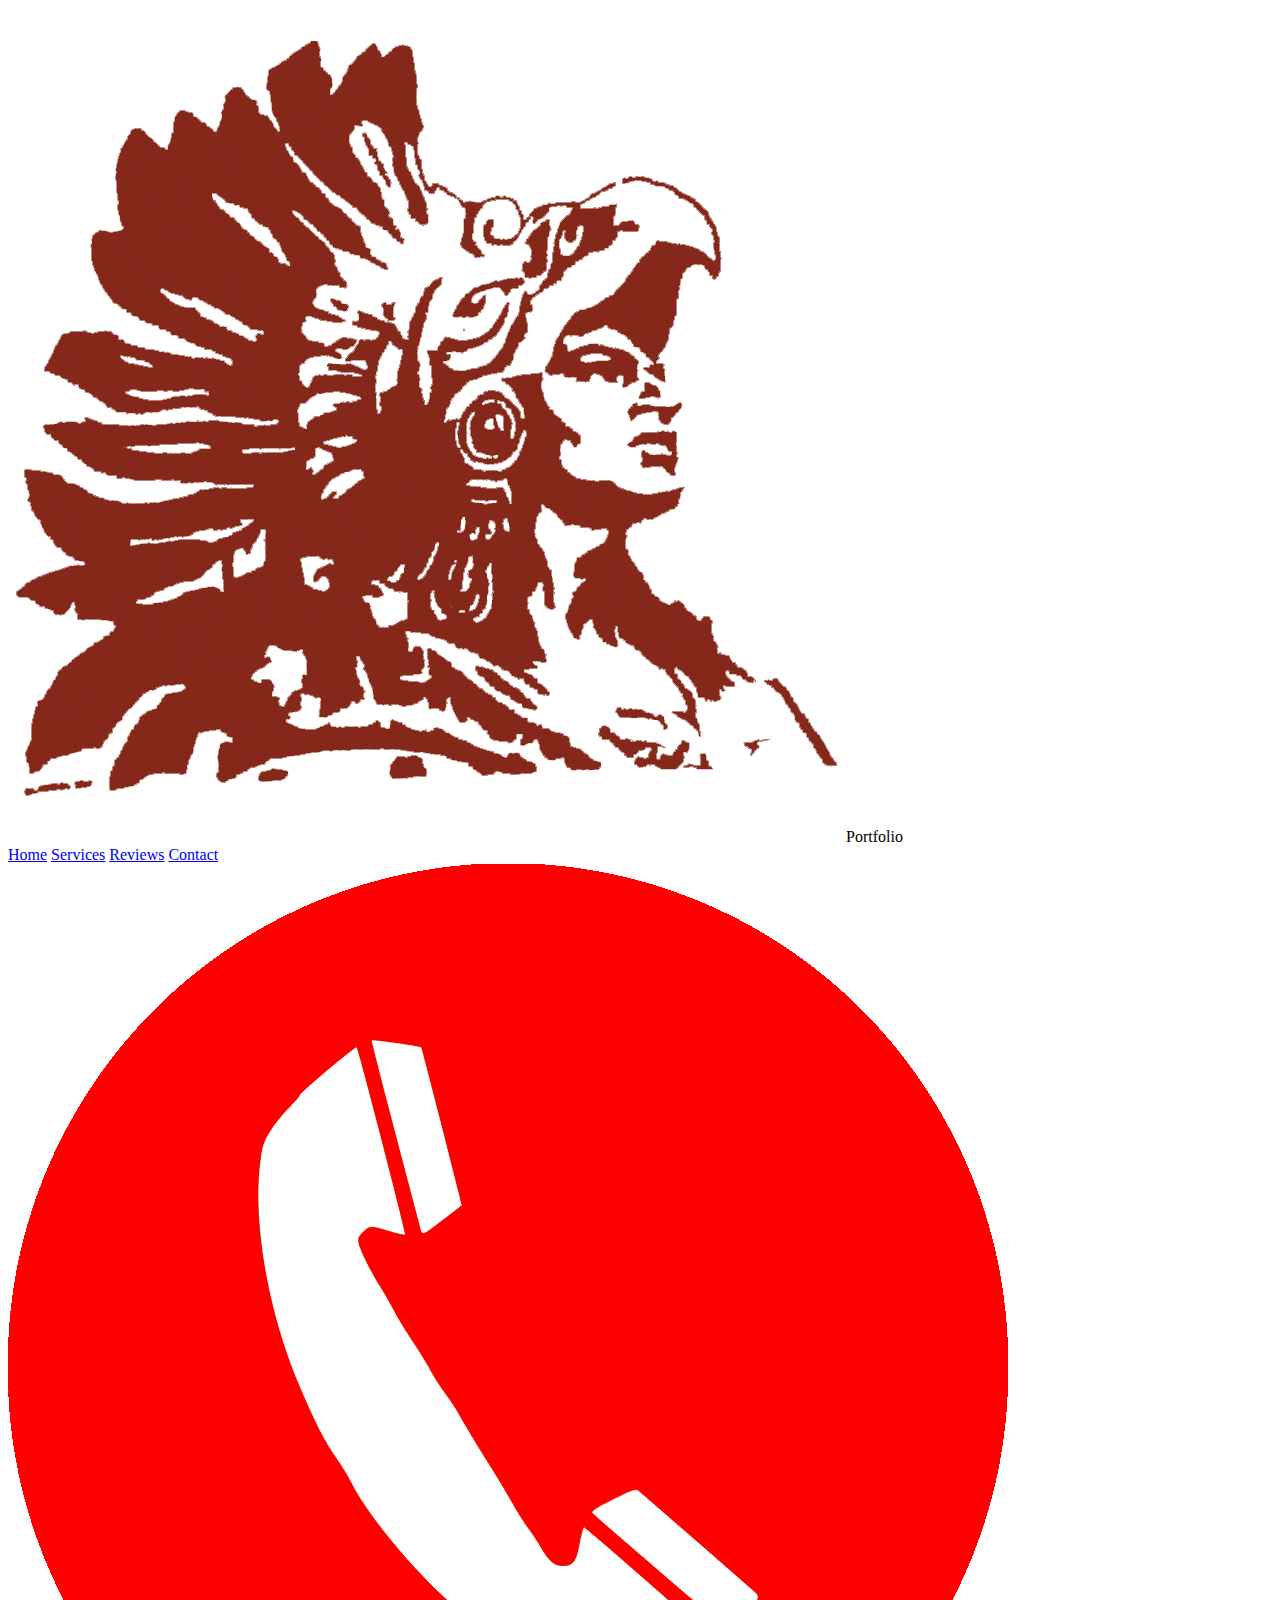
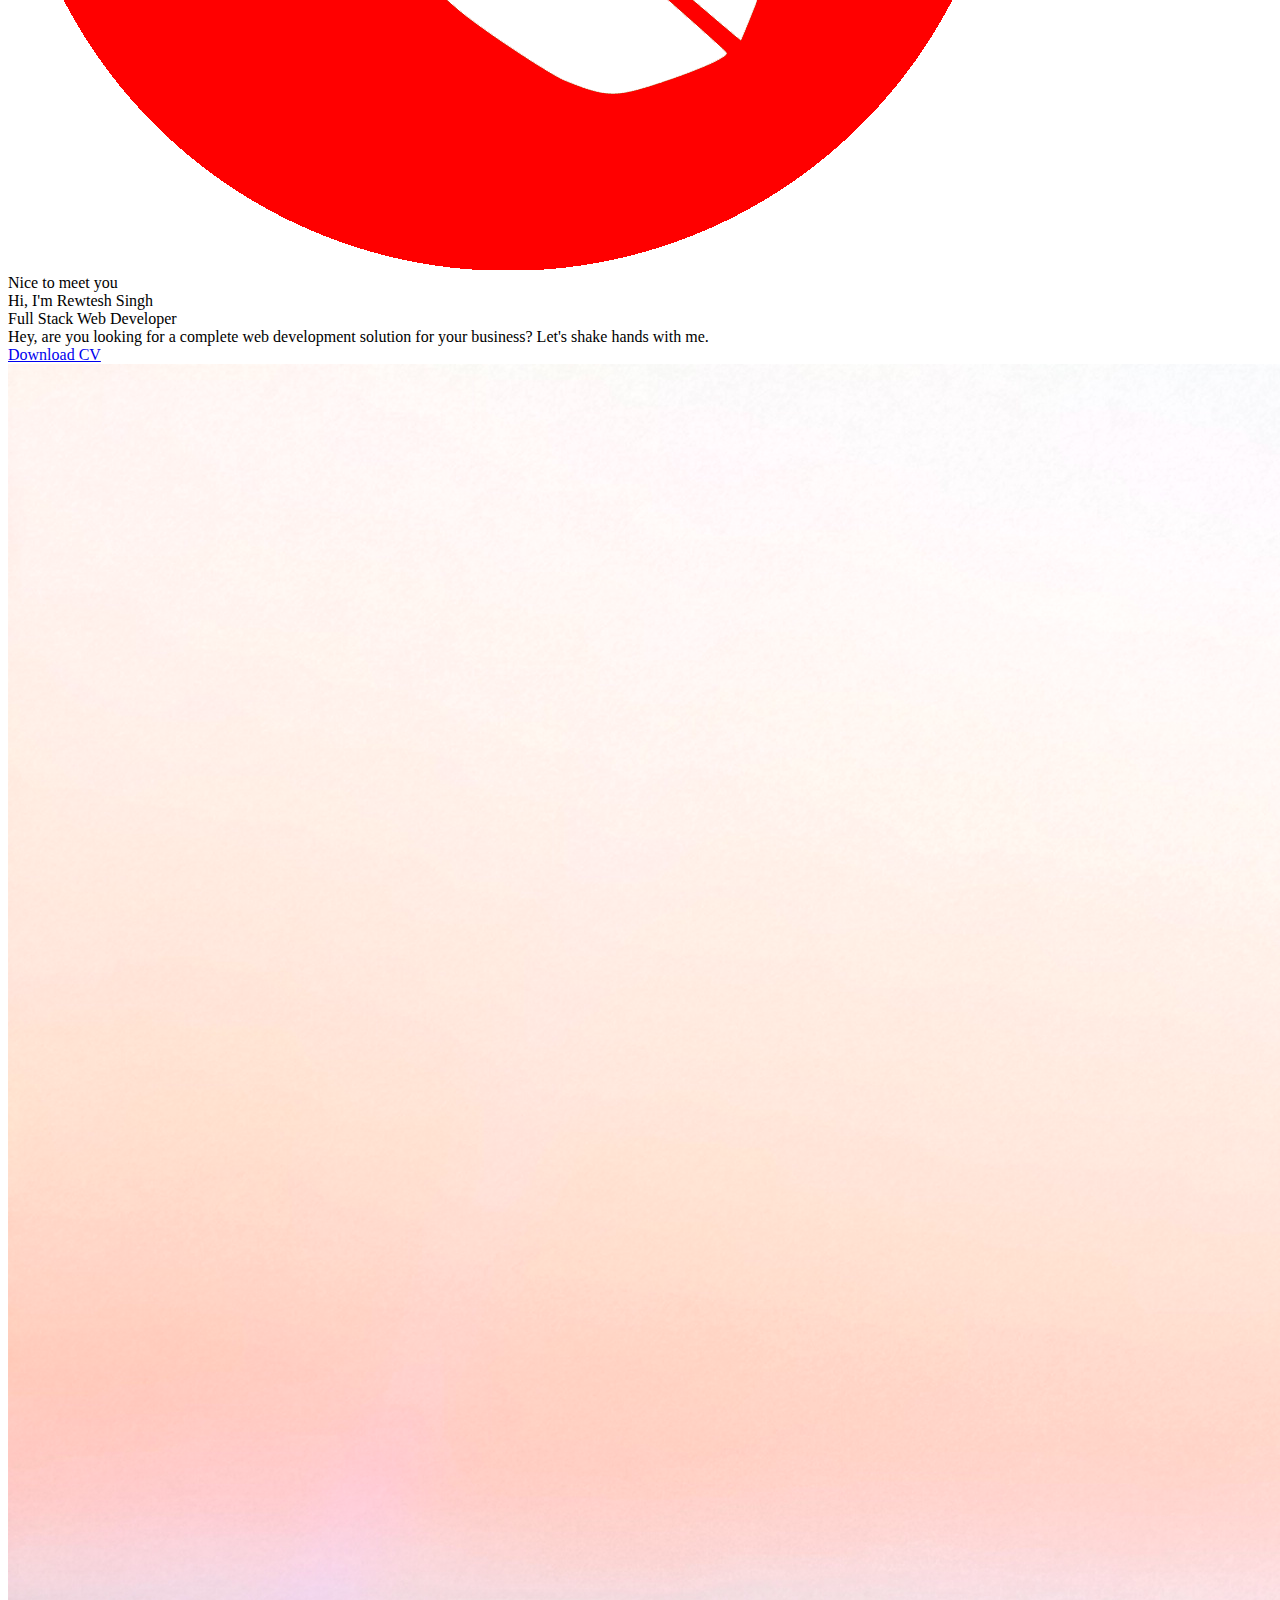
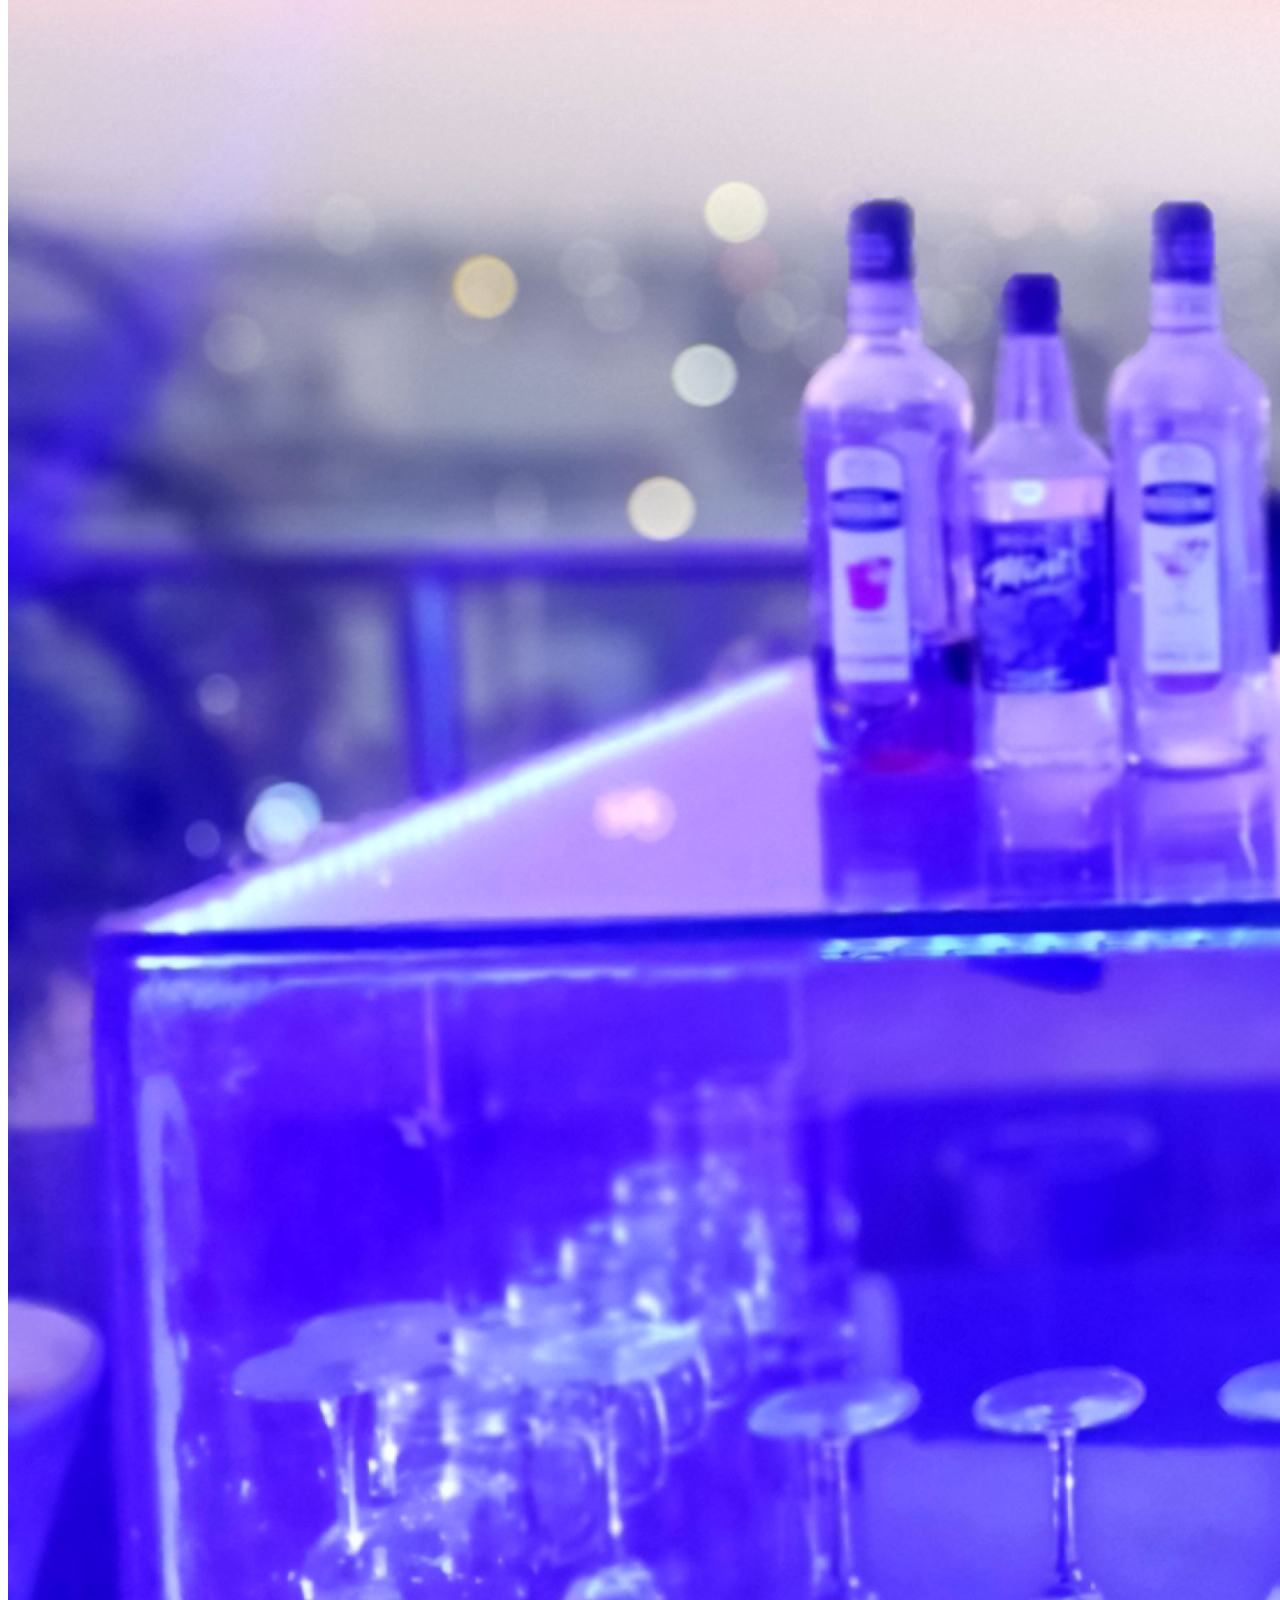
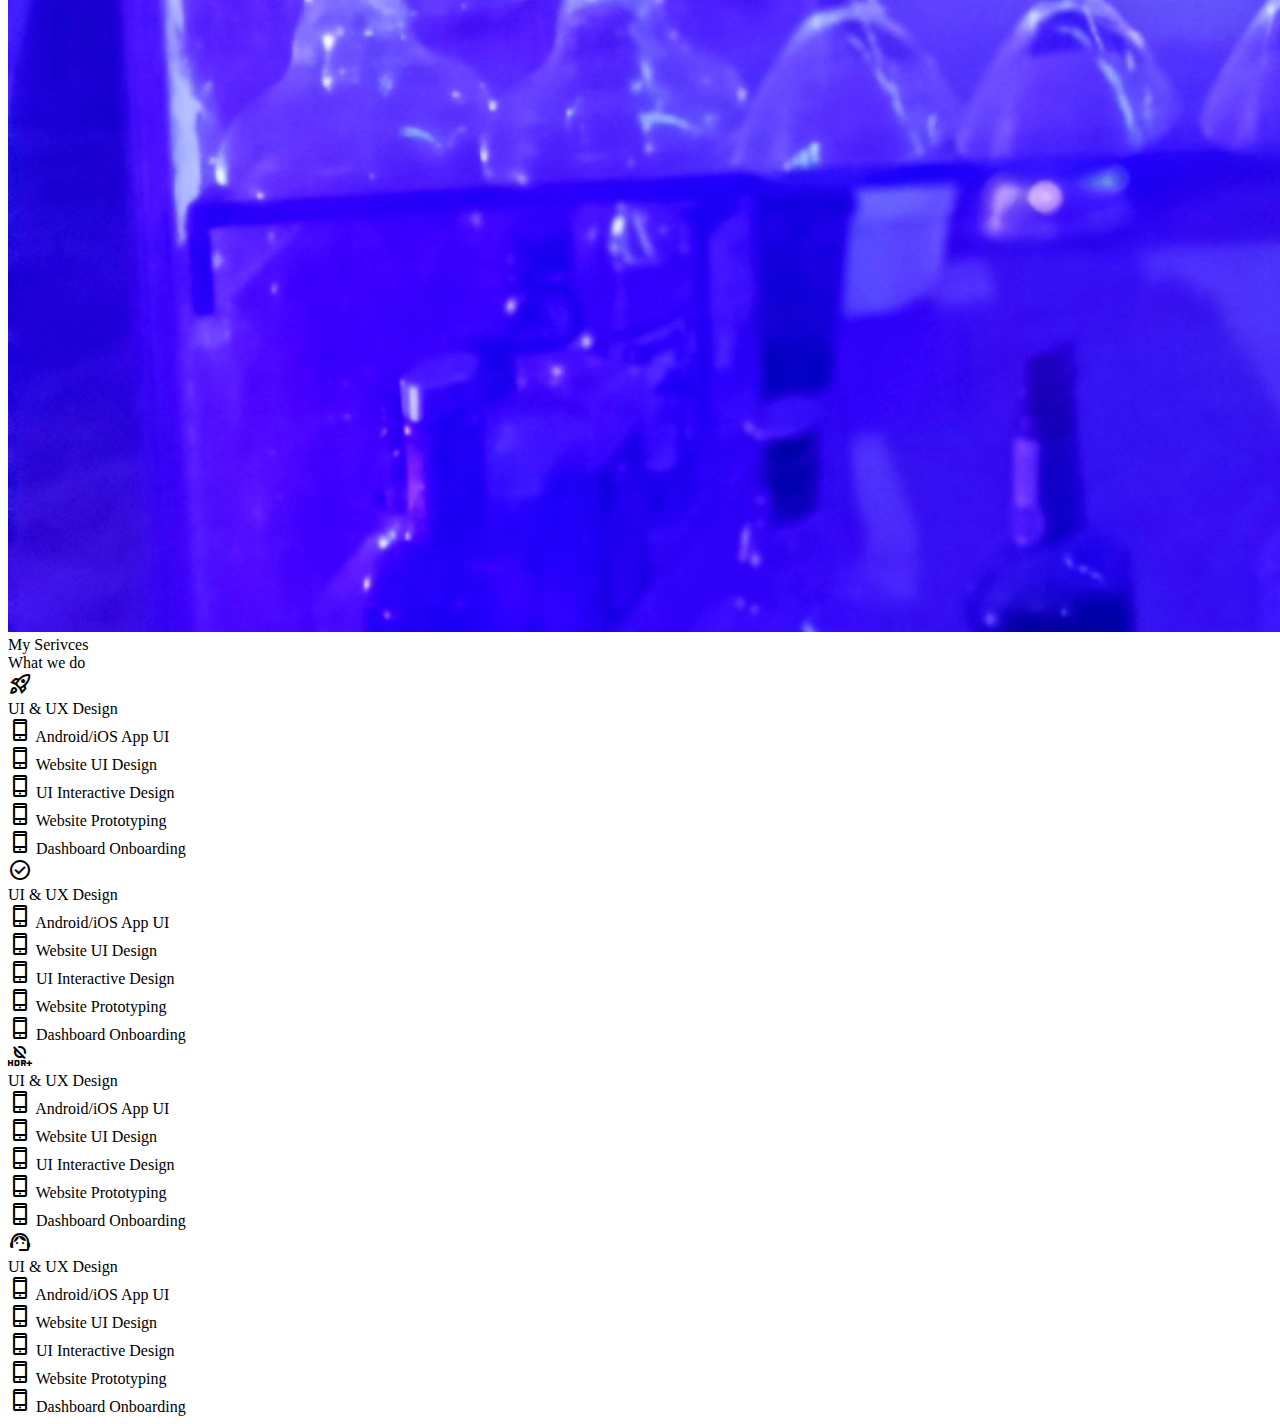
==== Day-4/index.html @ 5840791c "chng" ====
<!DOCTYPE html>
<html lang="en">
<head>
    <!-- Meta Tags -->
    <meta charset="UTF-8">
    <meta http-equiv="X-UA-Compatible" content="IE=edge">
    <meta name="viewport" content="width=device-width, initial-scale=1.0">
    
    <!-- Title -->
    <title>My Portfolio</title>
    
    <!-- Fonts -->
    <link rel="preconnect" href="https://fonts.googleapis.com">
    <link rel="preconnect" href="https://fonts.gstatic.com" crossorigin>
    <link href="https://fonts.googleapis.com/css2?family=Open+Sans:wght@600&display=swap" rel="stylesheet">
    <link href="https://fonts.googleapis.com/css2?family=Pacifico&display=swap" rel="stylesheet">

    <!-- Icons -->
    <link rel="stylesheet" href="https://fonts.googleapis.com/css2?family=Material+Symbols+Outlined:opsz,wght,FILL,GRAD@48,400,0,0" />
    <link rel="stylesheet" href="https://fonts.googleapis.com/css2?family=Material+Symbols+Outlined:opsz,wght,FILL,GRAD@20..48,100..700,0..1,-50..200" />
    <link rel="stylesheet" href="https://fonts.googleapis.com/css2?family=Material+Symbols+Outlined:opsz,wght,FILL,GRAD@48,400,0,0" />
    <link rel="stylesheet" href="https://fonts.googleapis.com/css2?family=Material+Symbols+Outlined:opsz,wght,FILL,GRAD@20..48,100..700,0..1,-50..200" />
    <!-- Styles -->
    <link rel="stylesheet" href="day4.0.css">
</head>
<body>
    <div class="navigation">
        <div class="logo">
            <img class="logoImage" src="logo.png" alt="">
            <span class="logoTitle">Portfolio</span>
        </div>

        <div class="menuItems">
            <a href="#"><span class="menuItem">Home</span></a>
            <a href="#"><span class="menuItem">Services</span></a>
            <a href="#"><span class="menuItem">Reviews</span></a>
            <a href="#"><span class="menuItem">Contact</span></a>
        </div>

        <div class="contact">
            <a class="contactButton" href="#">
                <img class="contactImage" src="call.png" alt="">
            </a>
        </div>
    </div>

    <div class="banner">
        <div class="bannerLeft">
            <div class="greeting">
                Nice to meet you
            </div>
            <div class="title">
                <div class="titleSpan">
                    Hi, I'm Rewtesh Singh
                </div>                                
                <div class="titleSpan">
                    Full Stack Web Developer
                </div>
            </div>
            <div class="description">
                Hey, are you looking for a complete web development
                solution for your business? 
                Let's shake hands with me.
            </div>
            <div class="showCV">
                <a href="#" class="showCVButton">
                    Download CV
                </a>
            </div>
        </div>

        <div class="bannerRight">
            <img class="bannerImage" src="IMG20230305185233.jpg" alt="">
        </div>
    </div>

    <div class="services">
        <!-- Service Text Headings -->
        <div class="serviceText">
            <!-- service text sub-heading -->
            <div class="textSubHeading">My Serivces</div>

            <!-- Service text heading -->
            <div class="textHeading">What we do</div>
        </div>

        <!-- Service Cards -->
        <div class="serviceCards">
            <div class="serviceCard">
                <div class="serviceIconDiv">
                    <span class="serviceIcon material-symbols-outlined">rocket_launch</span>
                </div>
                <div class="serviceTitle">UI & UX Design</div>
                <div class="serviceFeatures">
                    <div class="serviceFeature">
                        <span class="serviceFeatureIcon material-symbols-outlined">
                            phone_iphone
                        </span>
                        <span class="serviceFeatureText">Android/iOS App UI</span>
                    </div>
                    <div class="serviceFeature">
                        <span class="serviceFeatureIcon material-symbols-outlined">
                            phone_iphone
                        </span>
                        <span class="serviceFeatureText">Website UI Design</span>
                    </div>
                    <div class="serviceFeature">
                        <span class="serviceFeatureIcon material-symbols-outlined">
                            phone_iphone
                        </span>
                        <span class="serviceFeatureText">UI Interactive Design</span>
                    </div>
                    <div class="serviceFeature">
                        <span class="serviceFeatureIcon material-symbols-outlined">
                            phone_iphone
                        </span>
                        <span class="serviceFeatureText">Website Prototyping</span>
                    </div>
                    <div class="serviceFeature">
                        <span class="serviceFeatureIcon material-symbols-outlined">
                            phone_iphone
                        </span>
                        <span class="serviceFeatureText">Dashboard Onboarding</span>
                    </div>
                </div>
            </div>

            <div class="serviceCard">
                <div class="serviceIconDiv">
                    <span class="serviceIcon material-symbols-outlined">check_circle</span>
                </div>
                <div class="serviceTitle">UI & UX Design</div>
                <div class="serviceFeatures">
                    <div class="serviceFeature">
                        <span class="serviceFeatureIcon material-symbols-outlined">
                            phone_iphone
                        </span>
                        <span class="serviceFeatureText">Android/iOS App UI</span>
                    </div>
                    <div class="serviceFeature">
                        <span class="serviceFeatureIcon material-symbols-outlined">
                            phone_iphone
                        </span>
                        <span class="serviceFeatureText">Website UI Design</span>
                    </div>
                    <div class="serviceFeature">
                        <span class="serviceFeatureIcon material-symbols-outlined">
                            phone_iphone
                        </span>
                        <span class="serviceFeatureText">UI Interactive Design</span>
                    </div>
                    <div class="serviceFeature">
                        <span class="serviceFeatureIcon material-symbols-outlined">
                            phone_iphone
                        </span>
                        <span class="serviceFeatureText">Website Prototyping</span>
                    </div>
                    <div class="serviceFeature">
                        <span class="serviceFeatureIcon material-symbols-outlined">
                            phone_iphone
                        </span>
                        <span class="serviceFeatureText">Dashboard Onboarding</span>
                    </div>
                </div>
            </div>
            <div class="serviceCard">
                <div class="serviceIconDiv">
                    <span class="serviceIcon material-symbols-outlined">hdr_off_select</span>
                </div>
                <div class="serviceTitle">UI & UX Design</div>
                <div class="serviceFeatures">
                    <div class="serviceFeature">
                        <span class="serviceFeatureIcon material-symbols-outlined">
                            phone_iphone
                        </span>
                        <span class="serviceFeatureText">Android/iOS App UI</span>
                    </div>
                    <div class="serviceFeature">
                        <span class="serviceFeatureIcon material-symbols-outlined">
                            phone_iphone
                        </span>
                        <span class="serviceFeatureText">Website UI Design</span>
                    </div>
                    <div class="serviceFeature">
                        <span class="serviceFeatureIcon material-symbols-outlined">
                            phone_iphone
                        </span>
                        <span class="serviceFeatureText">UI Interactive Design</span>
                    </div>
                    <div class="serviceFeature">
                        <span class="serviceFeatureIcon material-symbols-outlined">
                            phone_iphone
                        </span>
                        <span class="serviceFeatureText">Website Prototyping</span>
                    </div>
                    <div class="serviceFeature">
                        <span class="serviceFeatureIcon material-symbols-outlined">
                            phone_iphone
                        </span>
                        <span class="serviceFeatureText">Dashboard Onboarding</span>
                    </div>
                </div>
            </div>
            <div class="serviceCard">
                <div class="serviceIconDiv">
                    <span class="serviceIcon material-symbols-outlined">support_agent</span>
                </div>
                <div class="serviceTitle">UI & UX Design</div>
                <div class="serviceFeatures">
                    <div class="serviceFeature">
                        <span class="serviceFeatureIcon material-symbols-outlined">
                            phone_iphone
                        </span>
                        <span class="serviceFeatureText">Android/iOS App UI</span>
                    </div>
                    <div class="serviceFeature">
                        <span class="serviceFeatureIcon material-symbols-outlined">
                            phone_iphone
                        </span>
                        <span class="serviceFeatureText">Website UI Design</span>
                    </div>
                    <div class="serviceFeature">
                        <span class="serviceFeatureIcon material-symbols-outlined">
                            phone_iphone
                        </span>
                        <span class="serviceFeatureText">UI Interactive Design</span>
                    </div>
                    <div class="serviceFeature">
                        <span class="serviceFeatureIcon material-symbols-outlined">
                            phone_iphone
                        </span>
                        <span class="serviceFeatureText">Website Prototyping</span>
                    </div>
                    <div class="serviceFeature">
                        <span class="serviceFeatureIcon material-symbols-outlined">
                            phone_iphone
                        </span>
                        <span class="serviceFeatureText">Dashboard Onboarding</span>
                    </div>
                </div>
            </div>
        </div>
    </div>


</body>
</html>
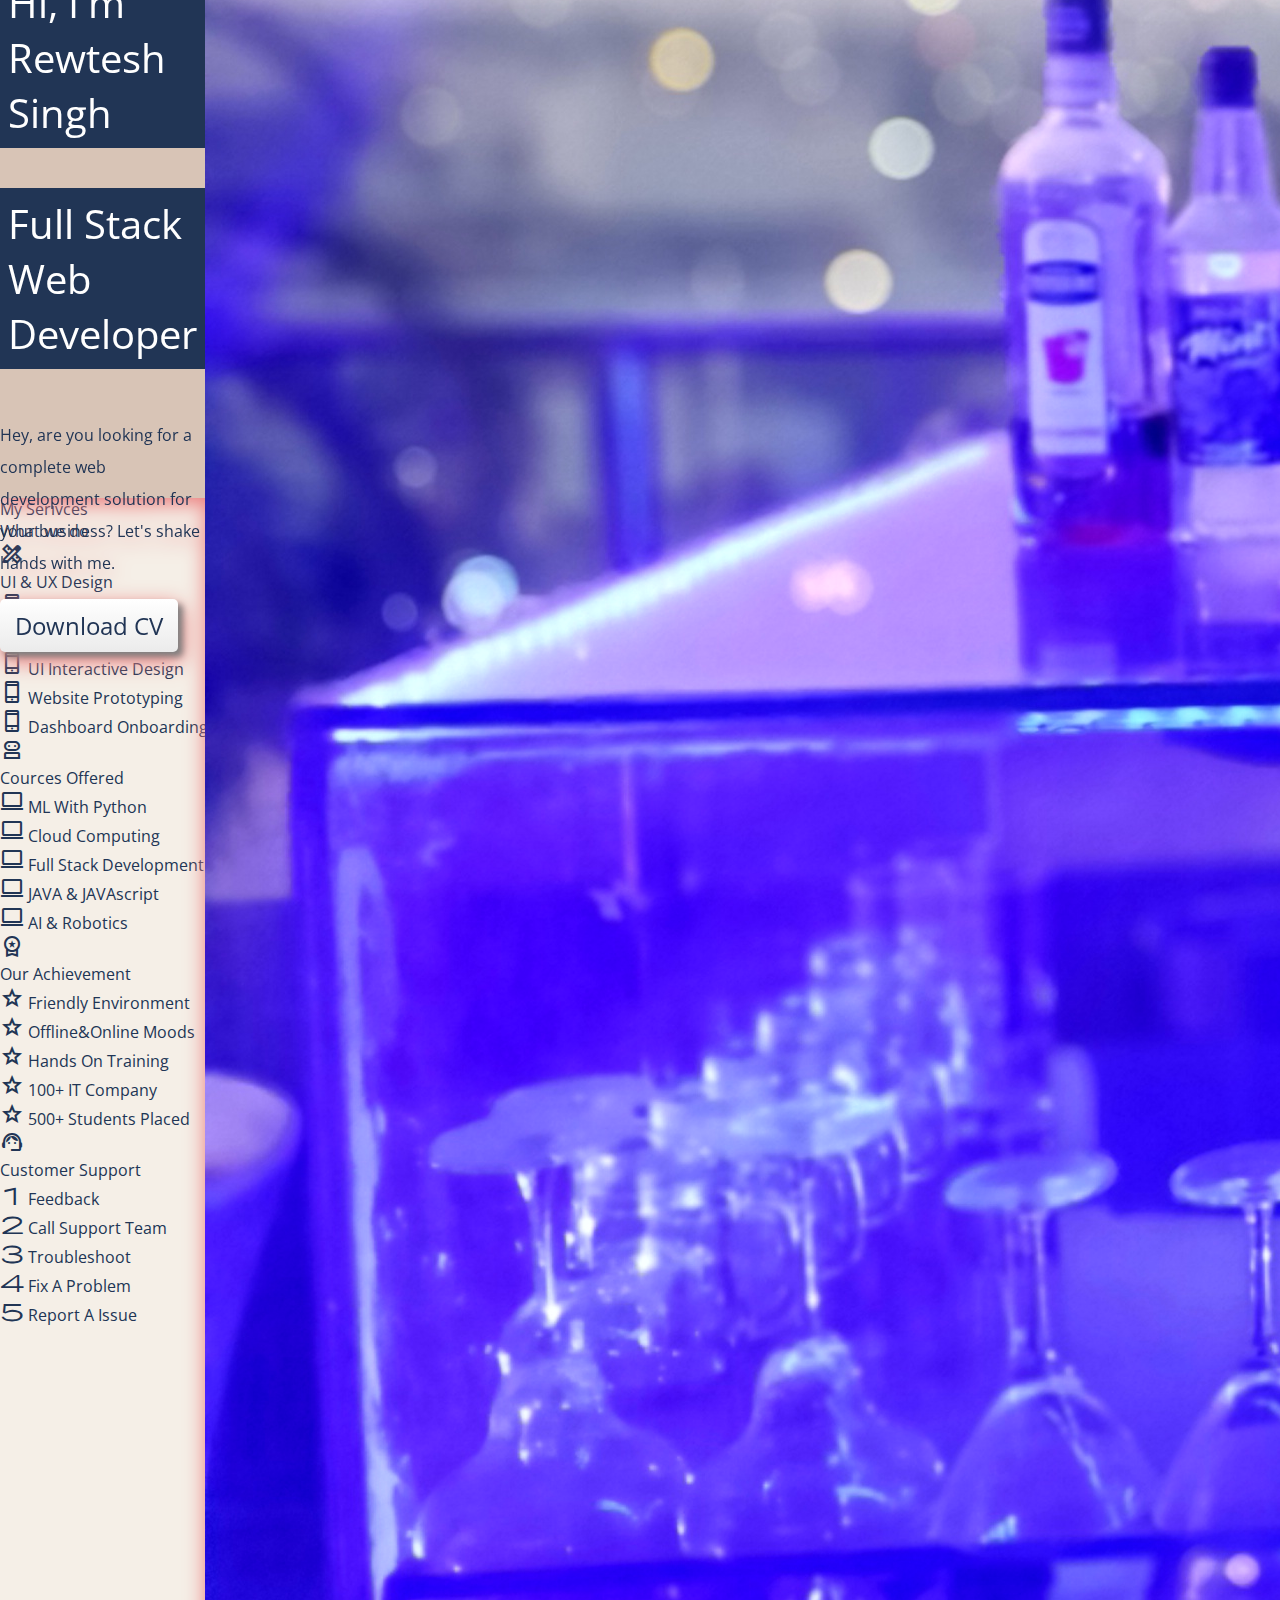
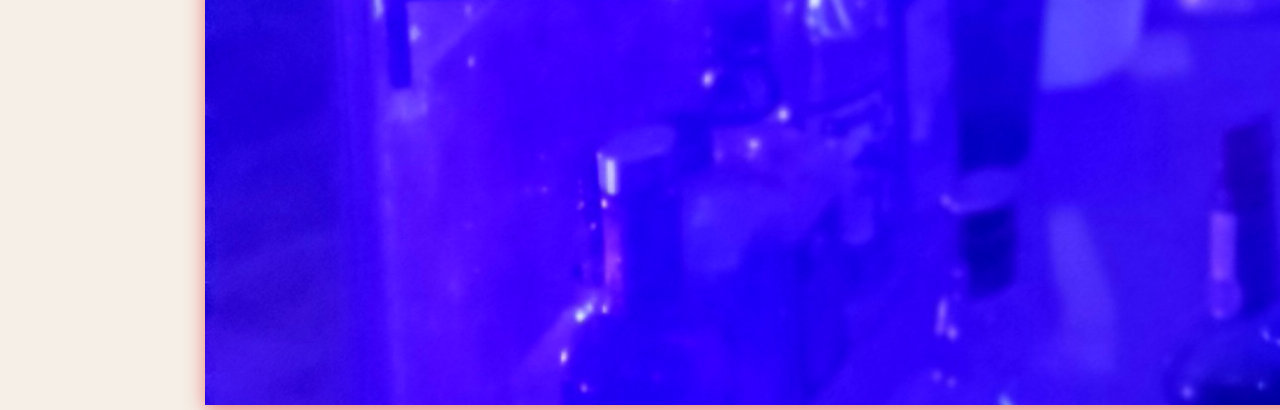
==== commit c55514a0: "website complete" ====
--- a/Day-4/index.html
+++ b/Day-4/index.html
@@ -17,11 +17,11 @@
 
     <!-- Icons -->
     <link rel="stylesheet" href="https://fonts.googleapis.com/css2?family=Material+Symbols+Outlined:opsz,wght,FILL,GRAD@48,400,0,0" />
-    <link rel="stylesheet" href="https://fonts.googleapis.com/css2?family=Material+Symbols+Outlined:opsz,wght,FILL,GRAD@20..48,100..700,0..1,-50..200" />
+    <link rel="stylesheet" href="https://fonts.googleapis.com/css2?family=Material+Symbols+Outlined:opsz,wght,FILL,GRAD@48,400,0,0" />
     <link rel="stylesheet" href="https://fonts.googleapis.com/css2?family=Material+Symbols+Outlined:opsz,wght,FILL,GRAD@48,400,0,0" />
     <link rel="stylesheet" href="https://fonts.googleapis.com/css2?family=Material+Symbols+Outlined:opsz,wght,FILL,GRAD@20..48,100..700,0..1,-50..200" />
     <!-- Styles -->
-    <link rel="stylesheet" href="day4.0.css">
+    <link rel="stylesheet" href="day4.css">
 </head>
 <body>
     <div class="navigation">
@@ -88,7 +88,9 @@
         <div class="serviceCards">
             <div class="serviceCard">
                 <div class="serviceIconDiv">
-                    <span class="serviceIcon material-symbols-outlined">rocket_launch</span>
+                    <span class="serviceIcon material-symbols-outlined">
+                        design_services
+                        </span>
                 </div>
                 <div class="serviceTitle">UI & UX Design</div>
                 <div class="serviceFeatures">
@@ -127,77 +129,81 @@
 
             <div class="serviceCard">
                 <div class="serviceIconDiv">
-                    <span class="serviceIcon material-symbols-outlined">check_circle</span>
-                </div>
-                <div class="serviceTitle">UI & UX Design</div>
-                <div class="serviceFeatures">
-                    <div class="serviceFeature">
-                        <span class="serviceFeatureIcon material-symbols-outlined">
-                            phone_iphone
-                        </span>
-                        <span class="serviceFeatureText">Android/iOS App UI</span>
-                    </div>
-                    <div class="serviceFeature">
-                        <span class="serviceFeatureIcon material-symbols-outlined">
-                            phone_iphone
-                        </span>
-                        <span class="serviceFeatureText">Website UI Design</span>
-                    </div>
-                    <div class="serviceFeature">
-                        <span class="serviceFeatureIcon material-symbols-outlined">
-                            phone_iphone
-                        </span>
-                        <span class="serviceFeatureText">UI Interactive Design</span>
-                    </div>
-                    <div class="serviceFeature">
-                        <span class="serviceFeatureIcon material-symbols-outlined">
-                            phone_iphone
-                        </span>
-                        <span class="serviceFeatureText">Website Prototyping</span>
-                    </div>
-                    <div class="serviceFeature">
-                        <span class="serviceFeatureIcon material-symbols-outlined">
-                            phone_iphone
-                        </span>
-                        <span class="serviceFeatureText">Dashboard Onboarding</span>
-                    </div>
-                </div>
-            </div>
-            <div class="serviceCard">
-                <div class="serviceIconDiv">
-                    <span class="serviceIcon material-symbols-outlined">hdr_off_select</span>
-                </div>
-                <div class="serviceTitle">UI & UX Design</div>
-                <div class="serviceFeatures">
-                    <div class="serviceFeature">
-                        <span class="serviceFeatureIcon material-symbols-outlined">
-                            phone_iphone
-                        </span>
-                        <span class="serviceFeatureText">Android/iOS App UI</span>
-                    </div>
-                    <div class="serviceFeature">
-                        <span class="serviceFeatureIcon material-symbols-outlined">
-                            phone_iphone
-                        </span>
-                        <span class="serviceFeatureText">Website UI Design</span>
-                    </div>
-                    <div class="serviceFeature">
-                        <span class="serviceFeatureIcon material-symbols-outlined">
-                            phone_iphone
-                        </span>
-                        <span class="serviceFeatureText">UI Interactive Design</span>
-                    </div>
-                    <div class="serviceFeature">
-                        <span class="serviceFeatureIcon material-symbols-outlined">
-                            phone_iphone
-                        </span>
-                        <span class="serviceFeatureText">Website Prototyping</span>
-                    </div>
-                    <div class="serviceFeature">
-                        <span class="serviceFeatureIcon material-symbols-outlined">
-                            phone_iphone
-                        </span>
-                        <span class="serviceFeatureText">Dashboard Onboarding</span>
+                    <span class="serviceIcon material-symbols-outlined">
+                        robot_2
+                        </span>
+                </div>
+                <div class="serviceTitle">Cources Offered</div>
+                <div class="serviceFeatures">
+                    <div class="serviceFeature">
+                        <span class="serviceFeatureIcon material-symbols-outlined">
+                            computer
+                        </span>
+                        <span class="serviceFeatureText">ML With Python</span>
+                    </div>
+                    <div class="serviceFeature">
+                        <span class="serviceFeatureIcon material-symbols-outlined">
+                            computer 
+                        </span>
+                        <span class="serviceFeatureText">Cloud Computing</span>
+                    </div>
+                    <div class="serviceFeature">
+                        <span class="serviceFeatureIcon material-symbols-outlined">
+                            computer 
+                        </span>
+                        <span class="serviceFeatureText">Full Stack Development</span>
+                    </div>
+                    <div class="serviceFeature">
+                        <span class="serviceFeatureIcon material-symbols-outlined">
+                            computer 
+                        </span>
+                        <span class="serviceFeatureText">JAVA & JAVAscript</span>
+                    </div>
+                    <div class="serviceFeature">
+                        <span class="serviceFeatureIcon material-symbols-outlined">
+                            computer 
+                        </span>
+                        <span class="serviceFeatureText">AI & Robotics</span>
+                    </div>
+                </div>
+            </div>
+            <div class="serviceCard">
+                <div class="serviceIconDiv">
+                    <span class="serviceIcon material-symbols-outlined">
+                        workspace_premium
+                        </span>
+                </div>
+                <div class="serviceTitle">Our Achievement</div>
+                <div class="serviceFeatures">
+                    <div class="serviceFeature">
+                        <span class="serviceFeatureIcon material-symbols-outlined">
+                            star
+                        </span>
+                        <span class="serviceFeatureText">Friendly Environment</span>
+                    </div>
+                    <div class="serviceFeature">
+                        <span class="serviceFeatureIcon material-symbols-outlined">
+                            star
+                        </span>
+                        <span class="serviceFeatureText">Offline&Online Moods</span>
+                    </div>
+                    <div class="serviceFeature">
+                        <span class="serviceFeatureIcon material-symbols-outlined">
+                            star
+                        </span>
+                        <span class="serviceFeatureText">Hands On Training</span>
+                    </div>
+                    <div class="serviceFeature">
+                        <span class="serviceFeatureIcon material-symbols-outlined">
+                            star
+                        </span>
+                        <span class="serviceFeatureText">100+ IT Company</span>
+                    </div>
+                    <div class="serviceFeature">
+                        <span class="serviceFeatureIcon material-symbols-outlined">
+                            star
+                        </span>
+                        <span class="serviceFeatureText">500+ Students Placed</span>
                     </div>
                 </div>
             </div>
@@ -205,37 +211,37 @@
                 <div class="serviceIconDiv">
                     <span class="serviceIcon material-symbols-outlined">support_agent</span>
                 </div>
-                <div class="serviceTitle">UI & UX Design</div>
-                <div class="serviceFeatures">
-                    <div class="serviceFeature">
-                        <span class="serviceFeatureIcon material-symbols-outlined">
-                            phone_iphone
-                        </span>
-                        <span class="serviceFeatureText">Android/iOS App UI</span>
-                    </div>
-                    <div class="serviceFeature">
-                        <span class="serviceFeatureIcon material-symbols-outlined">
-                            phone_iphone
-                        </span>
-                        <span class="serviceFeatureText">Website UI Design</span>
-                    </div>
-                    <div class="serviceFeature">
-                        <span class="serviceFeatureIcon material-symbols-outlined">
-                            phone_iphone
-                        </span>
-                        <span class="serviceFeatureText">UI Interactive Design</span>
-                    </div>
-                    <div class="serviceFeature">
-                        <span class="serviceFeatureIcon material-symbols-outlined">
-                            phone_iphone
-                        </span>
-                        <span class="serviceFeatureText">Website Prototyping</span>
-                    </div>
-                    <div class="serviceFeature">
-                        <span class="serviceFeatureIcon material-symbols-outlined">
-                            phone_iphone
-                        </span>
-                        <span class="serviceFeatureText">Dashboard Onboarding</span>
+                <div class="serviceTitle">Customer Support</div>
+                <div class="serviceFeatures">
+                    <div class="serviceFeature">
+                        <span class="serviceFeatureIcon material-symbols-outlined">
+                            1
+                        </span>
+                        <span class="serviceFeatureText">Feedback</span>
+                    </div>
+                    <div class="serviceFeature">
+                        <span class="serviceFeatureIcon material-symbols-outlined">
+                            2
+                        </span>
+                        <span class="serviceFeatureText">Call Support Team</span>
+                    </div>
+                    <div class="serviceFeature">
+                        <span class="serviceFeatureIcon material-symbols-outlined">
+                            3
+                        </span>
+                        <span class="serviceFeatureText">Troubleshoot</span>
+                    </div>
+                    <div class="serviceFeature">
+                        <span class="serviceFeatureIcon material-symbols-outlined">
+                            4
+                        </span>
+                        <span class="serviceFeatureText">Fix A Problem</span>
+                    </div>
+                    <div class="serviceFeature">
+                        <span class="serviceFeatureIcon material-symbols-outlined">
+                            5
+                        </span>
+                        <span class="serviceFeatureText">Report A Issue</span>
                     </div>
                 </div>
             </div>
--- a/Day-4/day4.css
+++ b/Day-4/day4.css
@@ -0,0 +1,113 @@
+/* Define The global or root variables */
+:root{
+    --primaryColor :#213555;
+    --backgroundColor :#F5EFE7;
+    --primaryAccentColor :#4F709C;
+    --secondaryColor : #D8C4B6;
+    --whiteColor:white;
+    --blackColor:#222222;
+    --primaryFont: 'Open Sans', sans-serif;
+    --navbarHeight: 3rem;
+    --cursivefont : 'Pacifico',cursive;
+}
+
+/* Main CSS */
+body{
+    background-color: var(--backgroundColor);
+    color: var(--primaryColor);
+    font-family: var(--primaryFont);
+    margin-top: 0px;
+    margin-left: 0px;
+    margin-right: 0px;
+}
+a {
+    text-decoration: none;
+    color: var(--primaryColor);
+}
+a:hover{
+    color: var(--primaryAccentColor);
+}
+.navigation{
+    background-color: var(--whiteColor);
+    height: var(--navbarHeight);
+    display: flex;
+    justify-content: space-around;
+    align-items: center;
+    filter: drop-shadow(0px 5px 10px rgb(235, 125, 125));
+}
+.logo{
+    display:flex;
+    padding-left: 20px;
+    width: 12rem;
+    align-items: center;
+}
+.logoImage{
+    padding: 8px;
+    height: 2rem;    
+    /* float:left; */
+}
+.contactImage{
+    padding: 8px;
+    height: 2rem;  
+    margin-right: 180px;
+}
+.menuItems{
+    flex-grow:2;
+}
+.menuItem{
+    margin-left: 20px;
+}
+/* banner */
+.banner{
+    display: flex;
+    height: 450px;
+    background-color: linear-gradient(45deg, var(--secondaryColor),var(--primaryAccentColor));
+    background-color: var(--secondaryColor);
+     filter: drop-shadow(0px 5px 10px rgb(235, 125, 125));
+    justify-content: space-around;
+    align-items: center;
+    
+}
+.bannerLeft{
+   width: 50%;
+}
+.bannerpicture{
+    height: 450px;
+    border-radius: 120%;
+    /* margin-top: 10% */
+}
+.greeting{
+    font-family: var(--cursivefont);
+    font-size: 1.5rem;
+}
+.title{
+    font-size: 3rem;
+}
+.showCV{
+    font-size: 1.5rem;
+}
+.title{
+    font-size: 2.5rem;
+    color: white;
+}
+.titleSpan{
+    display: inline-block;
+    background-color: var(--primaryColor);
+    padding: 0.5rem;
+    margin: 20px 0px;
+}
+.description{
+    margin: 30px 0px;
+    line-height: 2rem;
+}
+.showCVButton{
+    background: linear-gradient(white,rgb(235,235,235));
+    padding: 10px 15px;
+    border-radius: 5px;
+    filter: drop-shadow(5px 5px 3px grey);
+}
+.showCVButton:hover{
+    background: linear-gradient(
+        white,rgb(215,215,215)
+    );
+}
